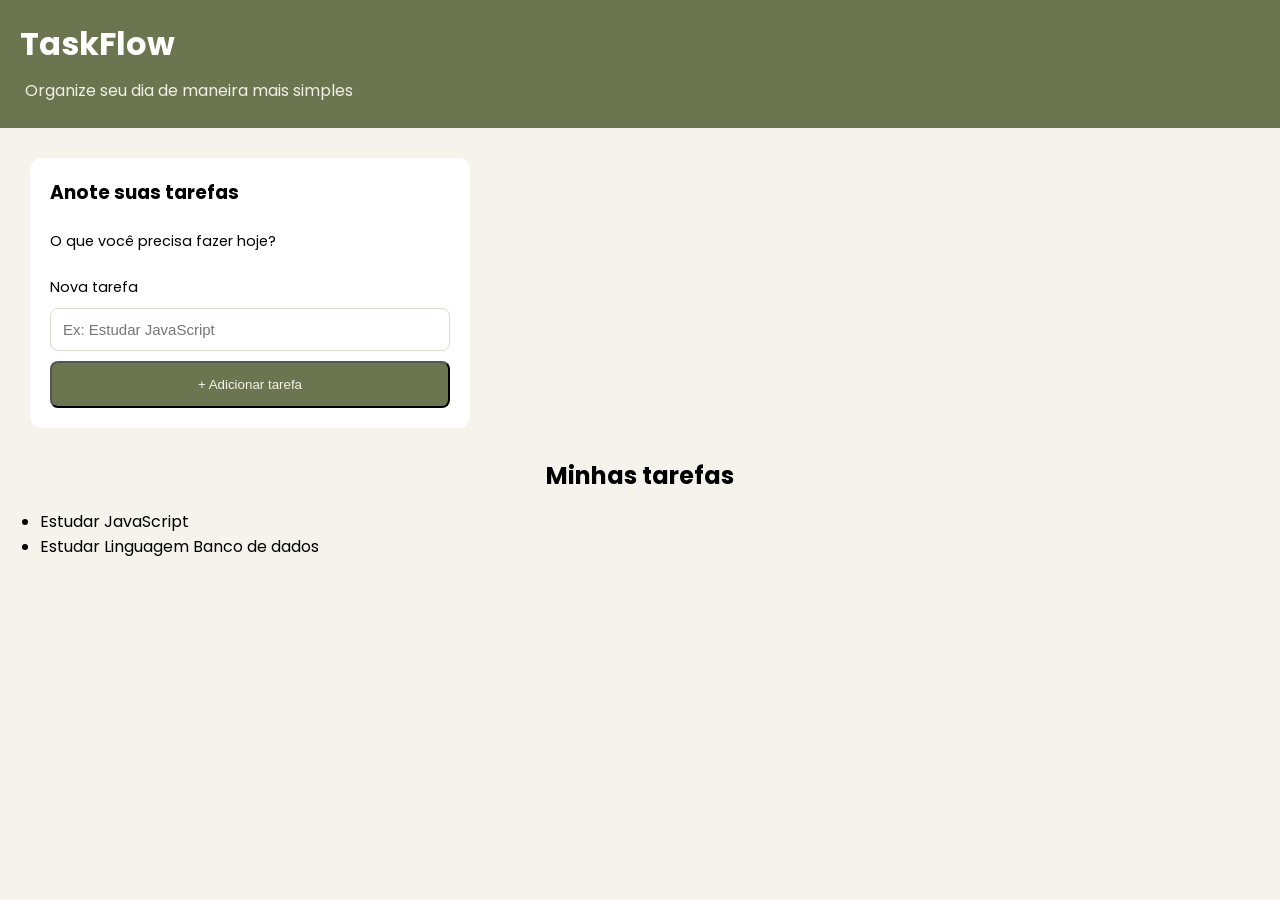
==== index.html @ 303949d7 "Primeira versão do TaskFlow" ====
<!DOCTYPE html>
<html>
    <head>
        <meta charset="UTF-8">
        <title>TaskFlow</title>
        <link rel="stylesheet" href="index.css">
    </head>
    <body>
    <!-- Cabeçalho-->
         <header>
             <h1> TaskFlow</h1>
             <p>Organize seu dia de maneira mais simples</p>
        </header>

    <!--Anotar as tarefas-->
        <main>
            <section class="anotando">

            <form>
                <h3> Anote suas tarefas</h3>
                <p class="pergunta">O que você precisa fazer hoje?</p>
                <label for="tarefa">Nova tarefa</label>
                <input
                type="text"
                id="tarefa"
                name="tarefa"
                placeholder="Ex: Estudar JavaScript"
                required
                >

                <button type="submit">+ Adicionar tarefa</button>
            </form>
            </section>

        <!--lista de tarefas-->
            <section class="lista">
                <h2>Minhas tarefas</h2>

                <ul>
                <li>Estudar JavaScript</li>
                <li>Estudar Linguagem Banco de dados</li>
                </ul>
            </section>

        </main>
    </body>
</html>
---- index.css ----
@import url('https://fonts.googleapis.com/css2?family=Poppins:wght@400;500;600;700&display=swap');

body {
 margin: 0;
 font-family: 'Poppins', sans-serif;
 background-color: #F5F3EB;
 font-weight: 400;
}

header {
 background-color: #6B7650;
 padding: 15px;

}

header h1{
 margin: 5px;
 background-color: #6B7650;
 color: #FFFFFF;
 font-weight: 700;

}

header p{
 margin: 10px;
 background-color: #6B7650;
 color: #F0F0E5;
}

form h3{
 text-align: left;
 background-color: white;
 margin: 0;

}

p.pergunta{
 background-color: white;
 font-size: 90%;
}

section.anotando{
 margin: 30px;
}

form{
 display: flex;
 flex-direction: column; /* coloca como coluna o formato */
 gap: 10px; /* espaço entre os botões*/
 background-color: white;
 padding: 20px; /* espaço interno */
 border-radius: 12px; /* Borda arredondada*/
 max-width: 400px; /define largura/
 margin: auto;
 width: 90%;
}

label{
 background-color: white;
 font-size: 90%;
}

input{
 padding: 12px;
 border: 1px solid #D8DCCF;
 border-radius: 8px;
 font-size: 15px;
 box-sizing: border-box;
 background-color: white;
 outline: none;
 box-sizing: border-box;
}

button{
 border-radius: 8px;
 padding: 14px;
 background-color:#6B7650;
 color: #F5F3EB;
}


h2 {
 text-align: center;
 margin: 0px;
}
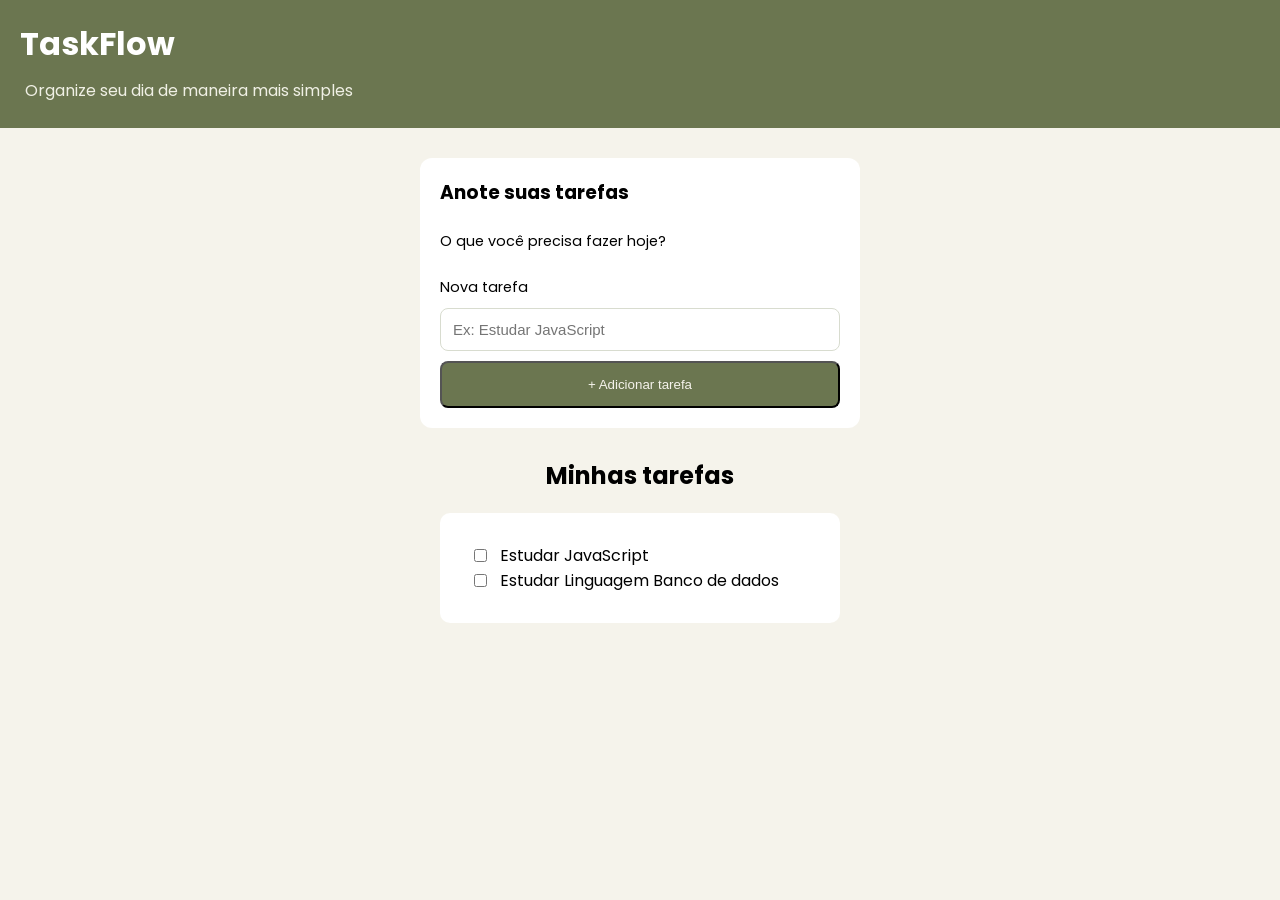
==== commit aef1c740: "Atualiza layout do TaskFlow" ====
--- a/index.html
+++ b/index.html
@@ -36,9 +36,15 @@
             <section class="lista">
                 <h2>Minhas tarefas</h2>
 
-                <ul>
-                <li>Estudar JavaScript</li>
-                <li>Estudar Linguagem Banco de dados</li>
+                <ul style="list-style: none;">
+                    <li>
+                        <input type="checkbox">
+                       <p>Estudar JavaScript</p> 
+                    </li>
+                    <li>
+                        <input type="checkbox">
+                        <p>Estudar Linguagem Banco de dados</p>
+                    </li>
                 </ul>
             </section>
 
--- a/index.css
+++ b/index.css
@@ -10,7 +10,6 @@
 header {
  background-color: #6B7650;
  padding: 15px;
-
 }
 
 header h1{
@@ -50,7 +49,7 @@
  background-color: white;
  padding: 20px; /* espaço interno */
  border-radius: 12px; /* Borda arredondada*/
- max-width: 400px; /define largura/
+ max-width: 400px; /*define largura*/
  margin: auto;
  width: 90%;
 }
@@ -79,7 +78,31 @@
 }
 
 
-h2 {
+.lista h2 {
  text-align: center;
- margin: 0px;
-}+}
+
+.lista ul {
+    max-width: 400px;
+    width: 90%;
+    box-sizing: border-box;
+    margin: 20px auto;
+    background-color: white;
+    padding: 30px;
+    border-radius: 10px;
+}
+
+.lista li {
+    display: flex;
+    align-items: center;
+    gap: 10px;
+}
+
+.lista li p {
+    margin: 0;
+}
+
+.lista input:checked + p {
+    text-decoration: line-through;
+}
+
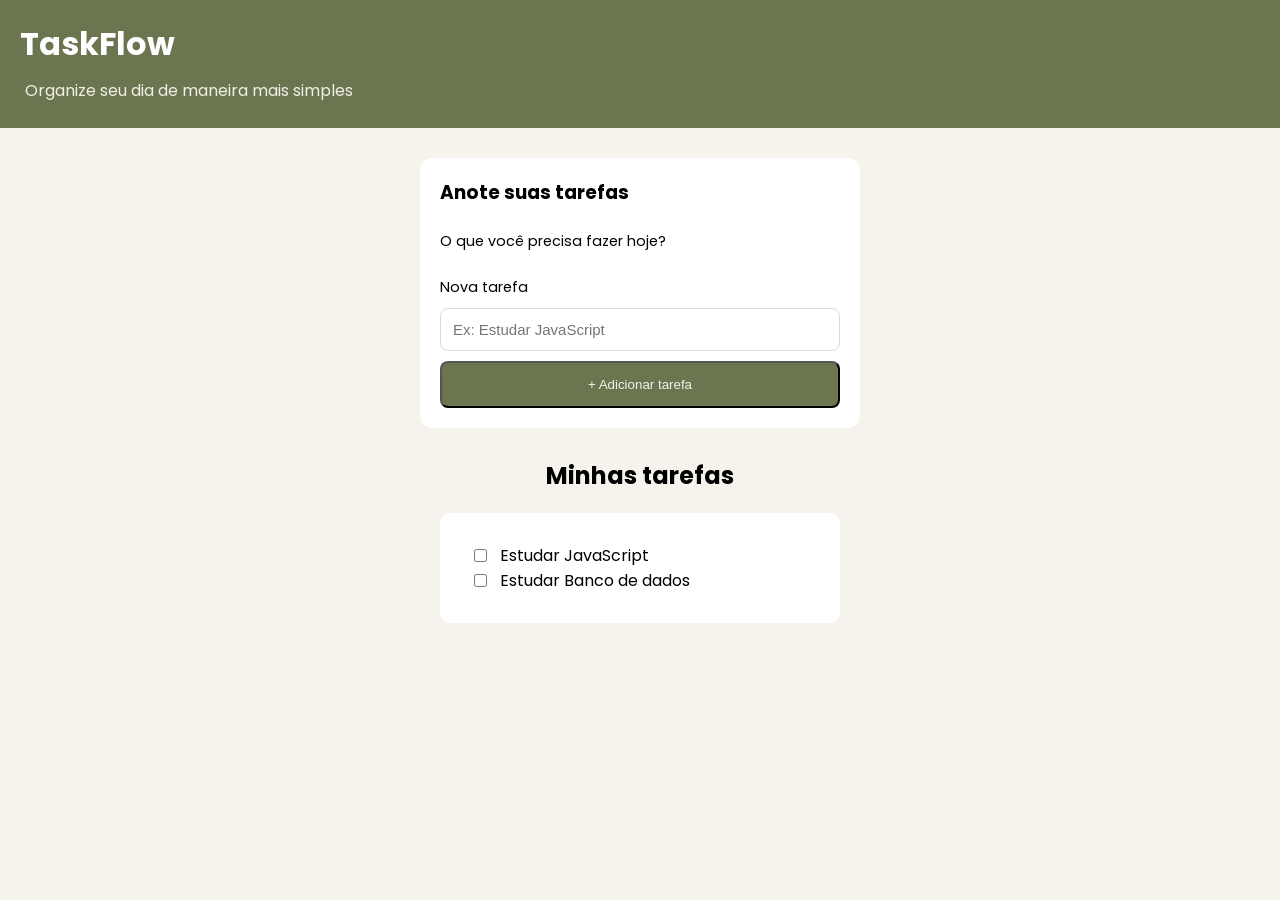
==== commit 06776b73: "receber tarefas" ====
--- a/index.html
+++ b/index.html
@@ -4,6 +4,7 @@
         <meta charset="UTF-8">
         <title>TaskFlow</title>
         <link rel="stylesheet" href="index.css">
+        <script src="javascript.js" defer></script>
     </head>
     <body>
     <!-- Cabeçalho-->
@@ -16,7 +17,7 @@
         <main>
             <section class="anotando">
 
-            <form>
+            <form id="tarefa-form">
                 <h3> Anote suas tarefas</h3>
                 <p class="pergunta">O que você precisa fazer hoje?</p>
                 <label for="tarefa">Nova tarefa</label>
@@ -36,14 +37,14 @@
             <section class="lista">
                 <h2>Minhas tarefas</h2>
 
-                <ul style="list-style: none;">
+                <ul id="lista-tarefas" style="list-style: none;">
                     <li>
                         <input type="checkbox">
-                       <p>Estudar JavaScript</p> 
+                        <p>Estudar JavaScript</p>
                     </li>
                     <li>
                         <input type="checkbox">
-                        <p>Estudar Linguagem Banco de dados</p>
+                        <p>Estudar Banco de dados</p>
                     </li>
                 </ul>
             </section>
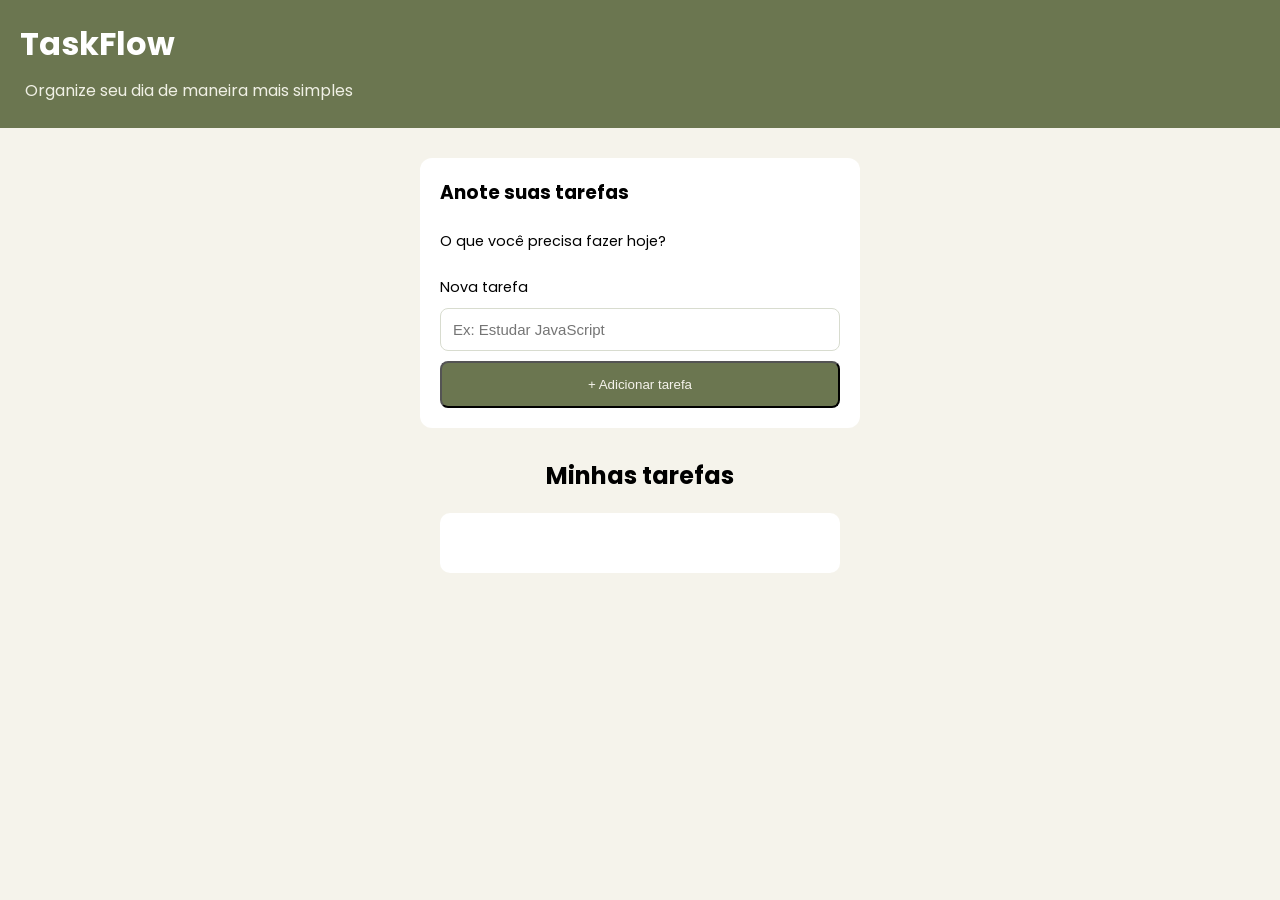
==== commit f292f019: "botão excluir" ====
--- a/index.html
+++ b/index.html
@@ -1,5 +1,5 @@
 <!DOCTYPE html>
-<html>
+<html lang="pt-BR">
     <head>
         <meta charset="UTF-8">
         <title>TaskFlow</title>
@@ -7,48 +7,44 @@
         <script src="javascript.js" defer></script>
     </head>
     <body>
-    <!-- Cabeçalho-->
-         <header>
-             <h1> TaskFlow</h1>
+        <!-- Cabeçalho -->
+        <header>
+             <h1>TaskFlow</h1>
              <p>Organize seu dia de maneira mais simples</p>
         </header>
 
-    <!--Anotar as tarefas-->
+        <!-- Anotar as tarefas -->
         <main>
             <section class="anotando">
+                <!-- Adicionado o id="tarefa-form" aqui -->
+                <form id="tarefa-form">
+                    <h3>Anote suas tarefas</h3>
+                    <p class="pergunta">O que você precisa fazer hoje?</p>
+                    <label for="tarefa">Nova tarefa</label>
+                    <input
+                        type="text"
+                        id="tarefa"
+                        name="tarefa"
+                        placeholder="Ex: Estudar JavaScript"
+                        required
+                    >
 
-            <form id="tarefa-form">
-                <h3> Anote suas tarefas</h3>
-                <p class="pergunta">O que você precisa fazer hoje?</p>
-                <label for="tarefa">Nova tarefa</label>
-                <input
-                type="text"
-                id="tarefa"
-                name="tarefa"
-                placeholder="Ex: Estudar JavaScript"
-                required
-                >
-
-                <button type="submit">+ Adicionar tarefa</button>
-            </form>
+                    <button type="submit">+ Adicionar tarefa</button>
+                </form>
             </section>
 
-        <!--lista de tarefas-->
+            <!-- Lista de tarefas -->
             <section class="lista">
                 <h2>Minhas tarefas</h2>
 
+                <!-- Adicionado o id="lista-tarefas" aqui -->
                 <ul id="lista-tarefas" style="list-style: none;">
+                  
                     <li>
-                        <input type="checkbox">
-                        <p>Estudar JavaScript</p>
-                    </li>
-                    <li>
-                        <input type="checkbox">
-                        <p>Estudar Banco de dados</p>
+                        
                     </li>
                 </ul>
             </section>
-
         </main>
     </body>
 </html>
--- a/index.css
+++ b/index.css
@@ -10,6 +10,7 @@
 header {
  background-color: #6B7650;
  padding: 15px;
+
 }
 
 header h1{
@@ -102,7 +103,42 @@
     margin: 0;
 }
 
+/* Estiliza o botão Excluir */
+.lista li button {
+    background-color: #F5F3EB; /* Fundo creme, igual ao da página */
+    color: #6B7650; /* Texto verde-oliva */
+    border: 1px solid #D8DCCF; /* Borda discreta */
+    border-radius: 8px; /* Cantos arredondados */
+    padding: 7px 12px; /* Deixa o botão compacto */
+    font-family: 'Poppins', sans-serif; /* Mantém a fonte do projeto */
+    font-size: 12px; /* Deixa o texto menor */
+    cursor: pointer; /* Mostra a mãozinha ao passar o mouse */
+    transition: 0.2s; /* Suaviza a mudança de cor */
+}
+
+/* Efeito ao passar o mouse */
+
+/* Estiliza o botão Excluir */
+.lista li button {
+    background-color: #F5F3EB; /* Fundo creme, igual ao da página */
+    color: #6B7650; /* Texto verde-oliva */
+    border: 1px solid #D8DCCF; /* Borda discreta */
+    border-radius: 8px; /* Cantos arredondados */
+    padding: 5px 12px; /* Deixa o botão compacto */
+    font-family: 'Poppins', sans-serif; /* Mantém a fonte do projeto */
+    font-size: 12px; /* Deixa o texto menor */
+    cursor: pointer; /* Mostra a mãozinha ao passar o mouse */
+    transition: 0.2s; /* Suaviza a mudança de cor */
+}
+
+/* Efeito ao passar o mouse */
+.lista li button:hover {
+    background-color: #A6534B; /* Fundo avermelhado */
+    color: white; /* Texto branco */
+    border-color: #A6534B; /* Combina a borda com o fundo */
+}
+
+
 .lista input:checked + p {
     text-decoration: line-through;
 }
-
